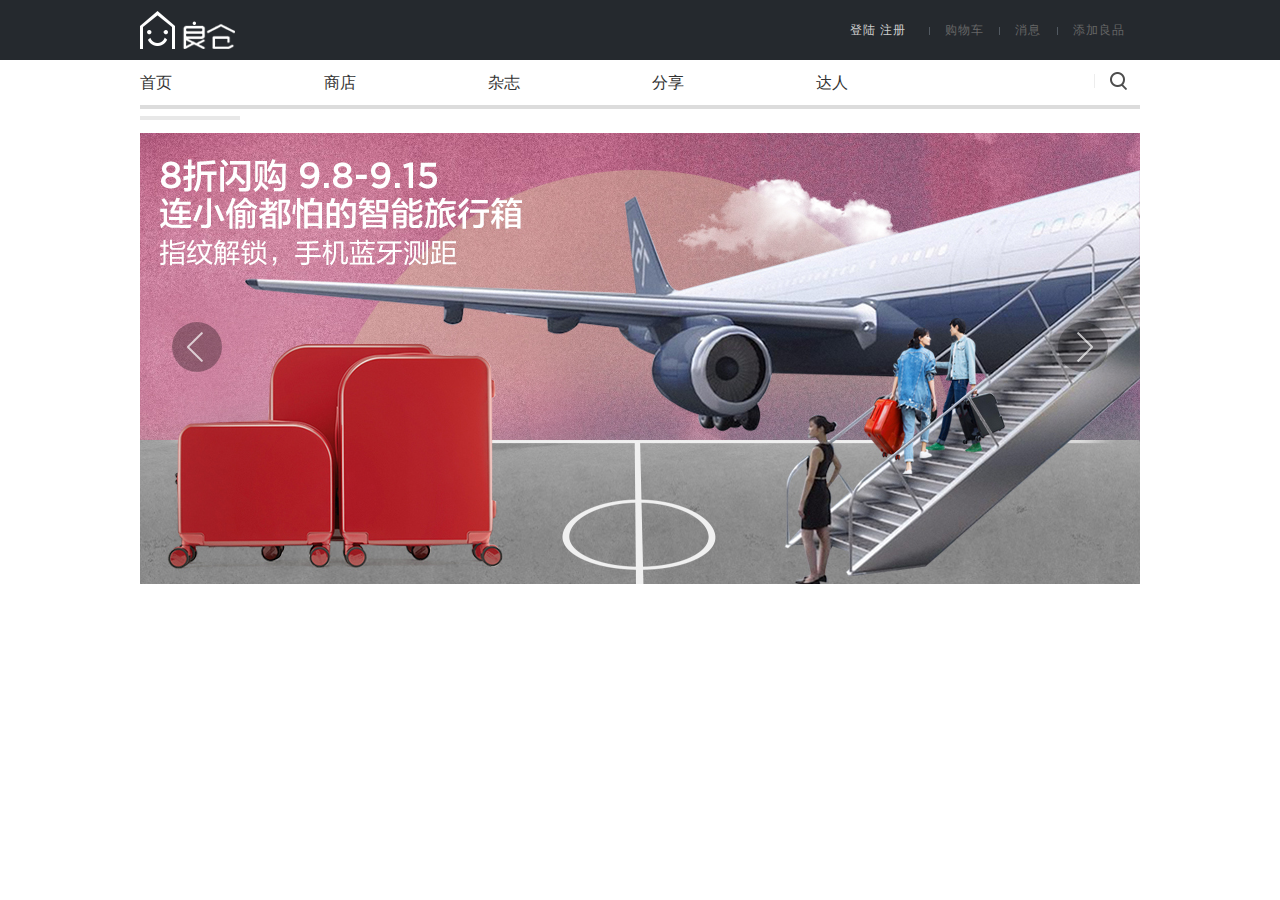
==== liangcang/index.html @ a026833f "第一次提交" ====
<!DOCTYPE html>
<html>
	<head>
		<meta charset="utf-8" />
		<title>良仓.美好生活</title>
		<link href="css/liangcang-shouye.css" rel="stylesheet"/>
	</head>
	<body>
		<div class="header">
			<div class="header-box">
				<a class="logo" href="#"></a>
				<ul>
					<li class="sign-up" >
						<a href="#" id="sign-up">登陆</a>
						<a href="#" id="sign-in">注册</a>
					</li>
					<li class="line"></li>
					<li class="header-gouwu">
						<a href="#">购物车</a>
					</li>
					<li class="line"></li>
					<li class="header-gouwu">
						<a href="#">消息</a>
					</li>
					<li class="line"></li>
					<li class="header-gouwu">
						<a href="#">添加良品</a>
					</li>
				</ul>
			</div>
		</div>
		<div class="header-body">
			<div class="header-body-box">
				<div class="header-body-box-top">
					<ul>
						<li class="homePage"><a href="#">首页</a></li>
						<li class="subLi"><a href="#">商店</a></li>
						<li class="subLi"><a href="#">杂志</a></li>
						<li class="subLi"><a href="#">分享</a></li>
						<li class="subLi"><a href="#">达人</a></li>
					</ul>
					<div class="search">
						<a href="#" id="search-logo" class="bg-photo"></a>
					</div>
				</div>
				<div class="header-body-box-lunbotu" >
					<div class="images-box" style="margin-top: 23px;">
						<ul>
							<li><a href="#"><img src="img/index/current1.jpg" /></a></li>
							<li><a href="#"><img src="img/index/current2.jpg" /></a></li>
							<li><a href="#"><img src="img/index/current3.jpg" /></a></li>
							<li><a href="#"><img src="img/index/current4.jpg" /></a></li>
							<li><a href="#"><img src="img/index/current5.jpg" /></a></li>
						</ul>
					</div>
					<div class="btn" id="btn-left">
						<div></div>
					</div>
					<div class="btn" id="btn-right">
						<div></div>
					</div>
					<div class="icon">
						<ul>
							<li></li>
							<li></li>
							<li></li>
							<li></li>
							<li></li>
						</ul>
					</div>
				</div>
				<div class="header-body-box-bottom">
					
				</div>
			</div>
		</div>
	</body>
</html>
<script src="js/jquery-3.2.1.js"></script>
<script src="js/liangcang-shouye.js"></script>
---- liangcang/css/liangcang-shouye.css ----
*{
	margin: 0;padding: 0;
}
li{
	list-style:none;
}
img{
	border: none;
}
a{
	text-decoration: none;
}
.bg-photo{
	background: url(../img/icon.png);
}
.header{
	background: #25292e;position: relative;width: 100%;height: 60px;
}
.header-box{
	height: 60px;width: 1000px;position: absolute;left: 50%;top: 0;margin-left: -500px;
}
.logo{
	display: block;width: 95px;height: 38px;background: url(../img/icon.png);margin-top: 11px;float: left;
}
.header-box ul{
	float: right;height: 56px;position: relative;
}
.header-box ul li{
	float: left;font-size: 12px;height: 60px;line-height: 60px;
}
.sign-up{
	margin-right: 8px;font-size:14px;letter-spacing: 1.1px;
}
.sign-up a{
	color: #ccc;
}
#sign-in{
	padding-right: 15px;
}

.header-gouwu>a{
	color: #666;display: inline-block;height: 60px;line-height: 60px;padding: 0 15px;letter-spacing: 1.1px;
}
.header-box ul li.line{
	width: 1px;height: 8px;background: #525961;margin-top: 27px;
}
.header-body{
	width: 100%;position: relative;
}
.header-body-box{
	width: 1000px;position: absolute;left: 50%;margin-left: -500px;
}
.header-body-box-top{
	position: relative;height: 49px;
}
.header-body-box-top>ul{
	width: 774px;
	height: 49px;
	float: left;
}
.search{
	height: 45px;float: left;
	width: 226px;
	border-bottom: 4px solid gainsboro;
}
#search-logo{
	display: block;width: 33px;height: 40px;background-position: -167px -145px;background-color: #fff;float: right;
	margin-right: 13px;
}
.header-body-box-top>ul>li{
	float: left;height: 45px;line-height: 46px;width: 164px;border-bottom: 4px solid gainsboro;
}
.header-body-box-top>ul>li>a{
	color: #333;
}
.header-body-box-top>ul>li.homePage{
	width: 118px;
}
.subLi{
	text-align: center;
}
.header-body-box-lunbotu{
	width: 1000px;height: 475px;position: relative;overflow: hidden;	
}
.images-box{
	position:absolute;height: 475px;top: 0;width: 5000px;z-index: 1;
}
.images-box>ul>li{
	width: 1000px;height:475px;float: left;
}
.btn{
	position: absolute;top: 50%;z-index: 10;width: 50px;height: 50px;cursor: pointer;margin-top: -25px;
}
#btn-left,#btn-right{
	border-radius: 100%;background: rgba(0,0,0,0.3);
}
#btn-right{
	right: 32px;
}
#btn-left{
	left: 32px;
}
#btn-left>div{
	background: url(../img/index/normal_right.png) 0px 0px no-repeat;width: 50px;height: 50px;
}
#btn-right>div{
	background: url(../img/index/normal_left.png) 0px 0px  no-repeat;width: 50px;height: 50px;
}
.icon{
	height: 18px;width: 1000px;padding: 7px 0;
}
.icon ul{
	margin: auto;
}
.icon ul li{
	width: 20px;height: 4px;background: #e8e8e8;float: left;
}
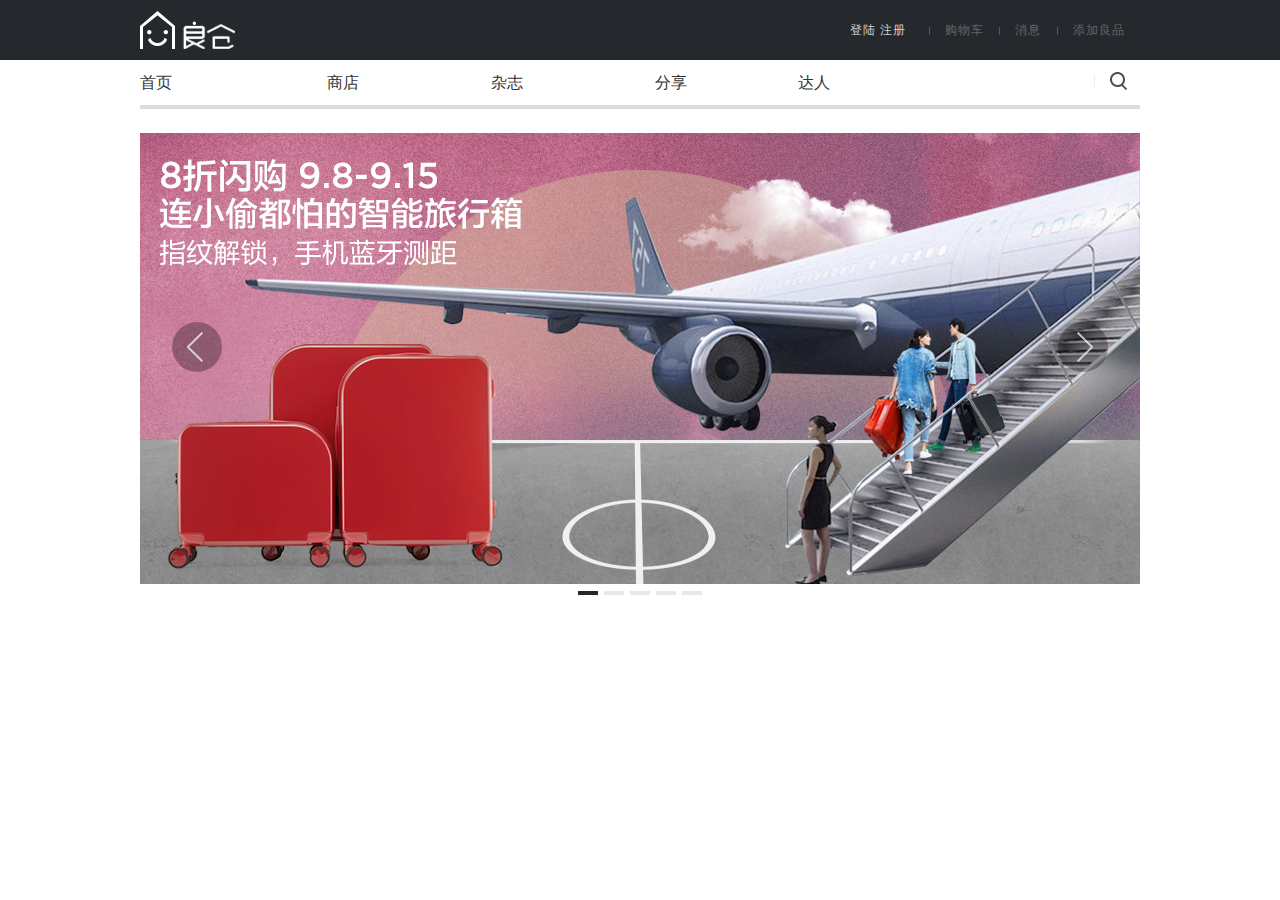
==== commit 6124c299: "第二次提交" ====
--- a/liangcang/index.html
+++ b/liangcang/index.html
@@ -15,18 +15,40 @@
 						<a href="#" id="sign-in">注册</a>
 					</li>
 					<li class="line"></li>
-					<li class="header-gouwu">
+					<li class="header-gouwu gouwuche">
 						<a href="#">购物车</a>
+						<div class="header-gouwu-caidan">
+							<ul>
+								<li class="header-gouwu-caidan-up">
+									你的购物车暂时没有商品...
+								</li>
+								<li class="header-gouwu-caidan-down">
+									快去抢购良仓商品吧！
+								</li>
+							</ul>
+						</div>
+					</li>
+					
+					<li class="line"></li>
+					<li class="header-gouwu news">
+						<a href="#">消息</a>
+						<div class="header-gouwu-news">
+							<ul>
+								<li><a href="#">动态<span>0</span></a></li>
+								<li><a href="#">评论<span>0</span></a></li>
+								<li><a href="#">私信<span>0</span></a></li>
+								<li><a href="#">粉丝<span>0</span></a></li>
+								<li><a href="#">喜欢<span>0</span></a></li>
+								<li class="lastLi"><a href="#">通知<span>0</span></a></li>
+							</ul>
+						</div>
 					</li>
 					<li class="line"></li>
-					<li class="header-gouwu">
-						<a href="#">消息</a>
-					</li>
-					<li class="line"></li>
-					<li class="header-gouwu">
+					<li class="header-gouwu wupin">
 						<a href="#">添加良品</a>
 					</li>
 				</ul>
+				
 			</div>
 		</div>
 		<div class="header-body">
@@ -37,7 +59,7 @@
 						<li class="subLi"><a href="#">商店</a></li>
 						<li class="subLi"><a href="#">杂志</a></li>
 						<li class="subLi"><a href="#">分享</a></li>
-						<li class="subLi"><a href="#">达人</a></li>
+						<li class="subLi daren"><a href="#">达人</a></li>
 					</ul>
 					<div class="search">
 						<a href="#" id="search-logo" class="bg-photo"></a>
@@ -59,15 +81,16 @@
 					<div class="btn" id="btn-right">
 						<div></div>
 					</div>
-					<div class="icon">
-						<ul>
-							<li></li>
-							<li></li>
-							<li></li>
-							<li></li>
-							<li></li>
-						</ul>
-					</div>
+					
+				</div>
+				<div class="icon">
+					<ul>
+						<li class="current"></li>
+						<li></li>
+						<li></li>
+						<li></li>
+						<li></li>
+					</ul>
 				</div>
 				<div class="header-body-box-bottom">
 					
--- a/liangcang/css/liangcang-shouye.css
+++ b/liangcang/css/liangcang-shouye.css
@@ -19,13 +19,52 @@
 .header-box{
 	height: 60px;width: 1000px;position: absolute;left: 50%;top: 0;margin-left: -500px;
 }
+
+.header-gouwu-caidan{
+	position: absolute;top: 60px;width: 320px;height: 120px;z-index: 3;left: -29px;display: none;
+}
+.header-gouwu-caidan ul li.header-gouwu-caidan-up{
+	width: 320px;height: 70px;background: #25292E;line-height: 70px;text-align: center;font-size: 14px;color: #fff;
+}
+.header-gouwu-caidan ul li.header-gouwu-caidan-down{
+	width: 320px;height: 50px;background: #7dbfde;line-height: 50px;text-align: center;font-size: 14px;color: #fff;
+}
+
+.header-box ul li.gouwuche:hover .header-gouwu-caidan{
+	display: block;
+}
+.header-gouwu-news{
+	position: absolute;top: 60px;width: 190px;z-index: 9;left: 101px;display: none;
+}
+.header-gouwu-news>ul>li{
+	width: 160px;padding: 0 15px;background: #292f34;height: 45px;line-height: 44px;
+}
+.header-gouwu-news>ul>li.lastLi{
+	height: 44px;
+}
+.header-gouwu-news>ul>li>a{
+	display: block;width: 100%;height: 44px;line-height: 44px;border-bottom: 1px solid #3f4449;
+	color: #ccc;font-size: 12px;letter-spacing: 1.5px;
+}
+.header-gouwu-news>ul>li>a>span{
+	float: right;
+}
+.header-box ul li:hover a{
+	color: #ccc;animation: all 1s;
+}
+.header-box ul li.news:hover .header-gouwu-news{
+	display: block;
+}
+
+
+
 .logo{
 	display: block;width: 95px;height: 38px;background: url(../img/icon.png);margin-top: 11px;float: left;
 }
-.header-box ul{
+.header-box>ul{
 	float: right;height: 56px;position: relative;
 }
-.header-box ul li{
+.header-box>ul>li{
 	float: left;font-size: 12px;height: 60px;line-height: 60px;
 }
 .sign-up{
@@ -54,13 +93,13 @@
 	position: relative;height: 49px;
 }
 .header-body-box-top>ul{
-	width: 774px;
+	width: 734px;
 	height: 49px;
 	float: left;
 }
 .search{
 	height: 45px;float: left;
-	width: 226px;
+	width: 266px;
 	border-bottom: 4px solid gainsboro;
 }
 #search-logo{
@@ -70,17 +109,23 @@
 .header-body-box-top>ul>li{
 	float: left;height: 45px;line-height: 46px;width: 164px;border-bottom: 4px solid gainsboro;
 }
+.header-body-box-top>ul>li:hover{
+	border-bottom-color: #25292E;
+}
 .header-body-box-top>ul>li>a{
 	color: #333;
 }
 .header-body-box-top>ul>li.homePage{
-	width: 118px;
+	width: 121px;
+}
+.header-body-box-top>ul>li.daren{
+	width: 121px;
 }
 .subLi{
 	text-align: center;
 }
 .header-body-box-lunbotu{
-	width: 1000px;height: 475px;position: relative;overflow: hidden;	
+	width: 1000px;height: 475px;position: relative;	overflow: hidden;
 }
 .images-box{
 	position:absolute;height: 475px;top: 0;width: 5000px;z-index: 1;
@@ -107,11 +152,12 @@
 	background: url(../img/index/normal_left.png) 0px 0px  no-repeat;width: 50px;height: 50px;
 }
 .icon{
-	height: 18px;width: 1000px;padding: 7px 0;
+	height: 18px;width: 130px;padding: 7px 435px;position: absolute;top: 524px;
 }
-.icon ul{
-	margin: auto;
+
+.icon>ul>li{
+	width: 20px;height: 4px;background: #e8e8e8;float: left;margin: 0 3px;
 }
-.icon ul li{
-	width: 20px;height: 4px;background: #e8e8e8;float: left;
+.icon ul li.current{
+	background: #25292E;
 }
